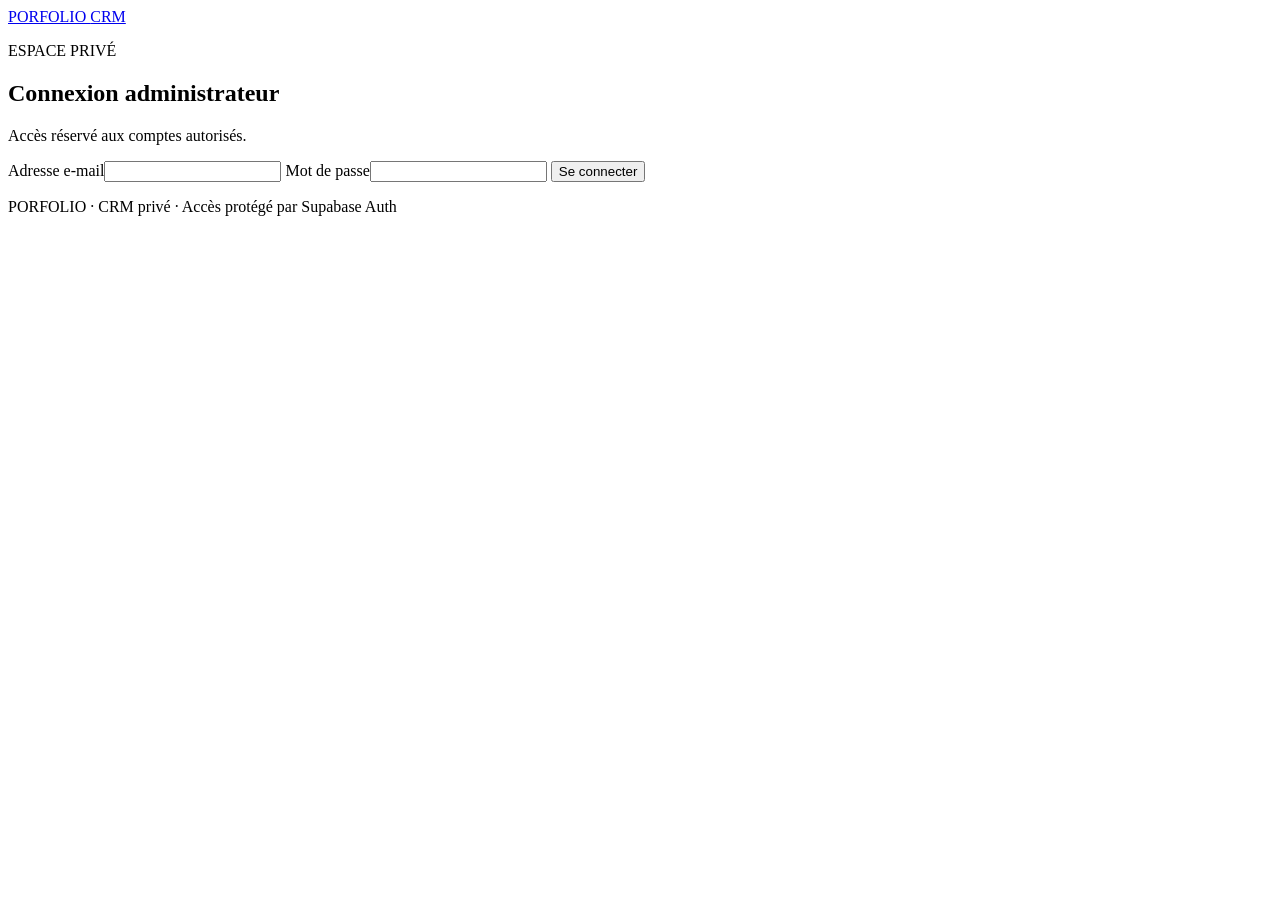
==== admin.html @ beca32bd "feat(portfolio): add private CRM admin interface" ====
<!doctype html>
<html lang="fr">
<head>
  <meta charset="utf-8">
  <meta name="viewport" content="width=device-width,initial-scale=1">
  <meta name="robots" content="noindex,nofollow">
  <title>CRM · PORFOLIO</title>
  <link rel="stylesheet" href="admin.css">
</head>
<body>
  <main class="admin-shell">
    <header class="admin-header">
      <a class="brand" href="./">PORFOLIO <span>CRM</span></a>
      <div id="session-actions" hidden><span id="admin-email"></span><button id="logout" class="button button-quiet">Déconnexion</button></div>
    </header>
    <section id="login-panel" class="panel login-panel">
      <p class="eyebrow">ESPACE PRIVÉ</p><h1>Connexion administrateur</h1>
      <p class="muted">Accès réservé aux comptes autorisés.</p>
      <form id="login-form">
        <label for="email">Adresse e-mail</label><input id="email" type="email" autocomplete="username" required>
        <label for="password">Mot de passe</label><input id="password" type="password" autocomplete="current-password" required>
        <button class="button button-primary" type="submit">Se connecter</button>
      </form>
      <p id="login-message" class="feedback" role="status"></p>
    </section>
    <section id="crm-panel" hidden>
      <div class="welcome"><div><p class="eyebrow">TABLEAU DE BORD</p><h1>Demandes entrantes</h1><p class="muted">Suivi des contacts et opportunités commerciales.</p></div><button id="refresh" class="button button-quiet">↻ Actualiser</button></div>
      <div class="stats"><article class="stat"><span>Total</span><strong id="total-count">—</strong></article><article class="stat"><span>À traiter</span><strong id="new-count">—</strong></article><article class="stat"><span>Affichées</span><strong id="shown-count">—</strong></article></div>
      <div class="toolbar"><label class="sr-only" for="status-filter">Filtrer par statut</label><select id="status-filter"><option value="">Tous les statuts</option><option value="new">Nouveau</option><option value="in_progress">En cours</option><option value="qualified">Qualifié</option><option value="closed">Clôturé</option><option value="spam">Spam</option></select><input id="search" type="search" placeholder="Rechercher nom, e-mail, message…"><span id="load-message" role="status"></span></div>
      <div id="leads-list" class="leads-list"></div>
      <div class="pagination"><button id="previous" class="button button-quiet">← Précédent</button><span id="page-label">Page 1</span><button id="next" class="button button-quiet">Suivant →</button></div>
    </section>
    <footer>PORFOLIO · CRM privé · Accès protégé par Supabase Auth</footer>
  </main>
  <script src="admin-config.js"></script>
  <script type="module" src="admin.js"></script>
</body></html>
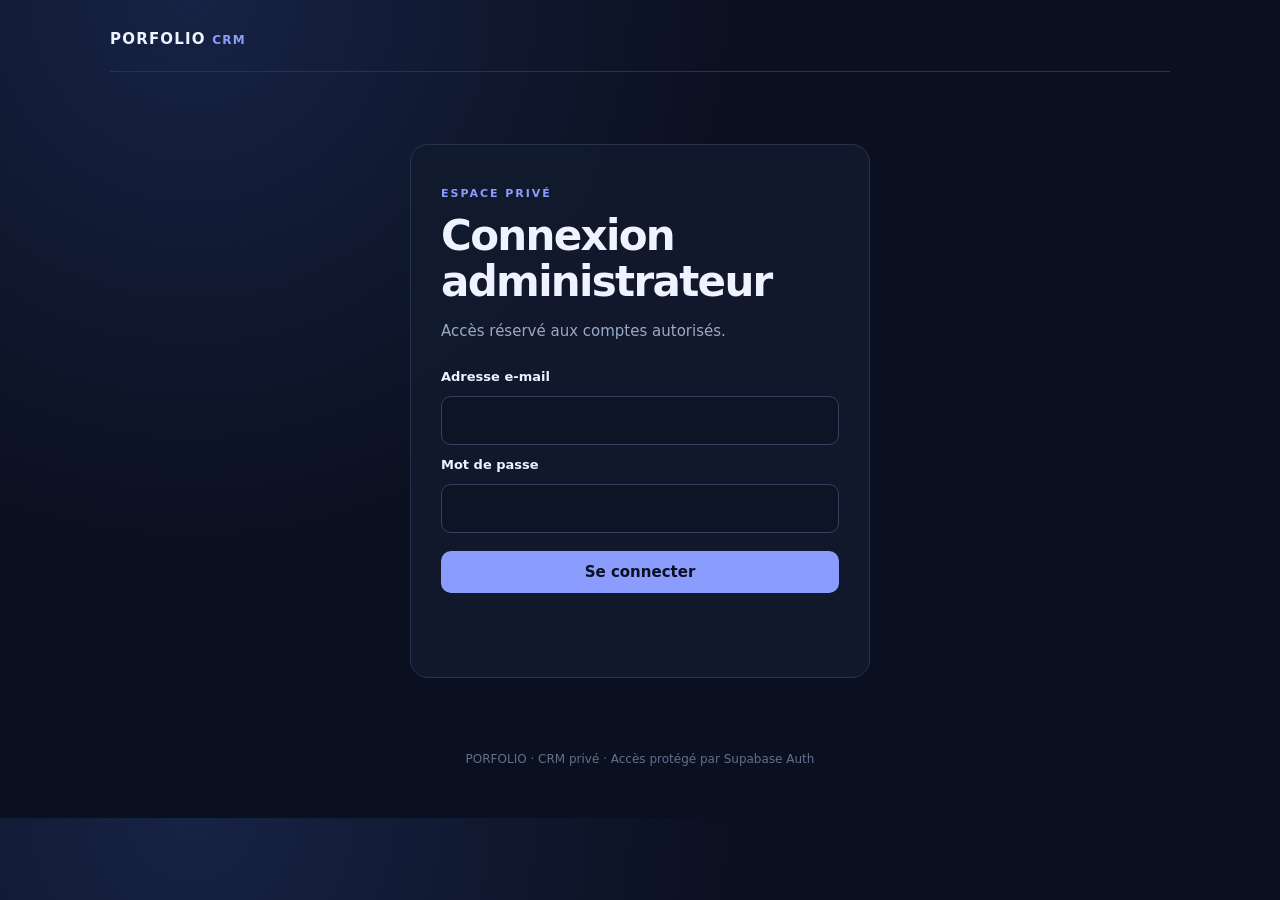
==== commit 12ed45f6: "feat(crm): add sales KPI dashboard cards" ====
--- a/admin.html
+++ b/admin.html
@@ -25,7 +25,7 @@
     </section>
     <section id="crm-panel" hidden>
       <div class="welcome"><div><p class="eyebrow">TABLEAU DE BORD</p><h1>Demandes entrantes</h1><p class="muted">Suivi des contacts et opportunités commerciales.</p></div><button id="refresh" class="button button-quiet">↻ Actualiser</button></div>
-      <div class="stats"><article class="stat"><span>Total</span><strong id="total-count">—</strong></article><article class="stat"><span>À traiter</span><strong id="new-count">—</strong></article><article class="stat"><span>Affichées</span><strong id="shown-count">—</strong></article></div>
+      <div class="stats"><article class="stat"><span>Total</span><strong id="total-count">—</strong></article><article class="stat"><span>À traiter</span><strong id="new-count">—</strong></article><article class="stat"><span>Affichées</span><strong id="shown-count">—</strong></article></div><div class="stats crm-kpis"><article class="stat"><span>Qualifiés</span><strong id="kpi-qualified">—</strong></article><article class="stat"><span>Propositions</span><strong id="kpi-proposal">—</strong></article><article class="stat"><span>Gagnés</span><strong id="kpi-won">—</strong></article><article class="stat"><span>Perdus</span><strong id="kpi-lost">—</strong></article><article class="stat"><span>Conversion</span><strong id="kpi-conversion">—</strong></article><article class="stat"><span>Relances en retard</span><strong id="kpi-late">—</strong></article></div>
       <div class="toolbar"><label class="sr-only" for="status-filter">Filtrer par statut</label><select id="status-filter"><option value="">Tous les statuts</option><option value="new">Nouveau</option><option value="in_progress">En cours</option><option value="qualified">Qualifié</option><option value="closed">Clôturé</option><option value="spam">Spam</option></select><input id="search" type="search" placeholder="Rechercher nom, e-mail, message…"><span id="load-message" role="status"></span></div>
       <div id="leads-list" class="leads-list"></div>
       <div class="pagination"><button id="previous" class="button button-quiet">← Précédent</button><span id="page-label">Page 1</span><button id="next" class="button button-quiet">Suivant →</button></div>
--- a/admin.css
+++ b/admin.css
@@ -0,0 +1,2 @@
+:root{color-scheme:dark;--bg:#0b1020;--panel:#121a2d;--line:#26334d;--text:#eef3ff;--muted:#9aa9c4;--accent:#8b9cff;--green:#6de0b4}*{box-sizing:border-box}body{margin:0;background:radial-gradient(circle at 15% 0,#172344,transparent 40%),var(--bg);color:var(--text);font:15px/1.5 Inter,system-ui,sans-serif}.admin-shell{max-width:1100px;margin:auto;padding:28px 20px 50px}.admin-header,.welcome,.toolbar,.pagination,.lead-top,.lead-meta{display:flex;align-items:center;justify-content:space-between;gap:12px}.admin-header{border-bottom:1px solid var(--line);padding-bottom:20px;margin-bottom:38px}.brand{font-weight:850;letter-spacing:.08em;color:var(--text);text-decoration:none}.brand span{color:var(--accent);font-size:.8em}.admin-header #session-actions{display:flex;align-items:center;gap:14px;color:var(--muted)}h1{font-size:clamp(28px,5vw,42px);line-height:1.1;margin:8px 0 12px;letter-spacing:-.04em}.eyebrow{font-size:11px;letter-spacing:.18em;color:var(--accent);font-weight:800}.muted{color:var(--muted)}.panel,.stat,.lead-card{background:rgba(18,26,45,.92);border:1px solid var(--line);border-radius:18px}.login-panel{max-width:460px;margin:8vh auto;padding:30px}.login-panel form{display:grid;gap:10px;margin-top:24px}label{font-weight:650;font-size:13px}input,select,textarea{background:#0c1426;border:1px solid #34415e;color:var(--text);padding:12px 14px;border-radius:10px;min-width:0;font:inherit}input:focus,select:focus,textarea:focus{outline:2px solid #7185ff;outline-offset:1px}.button{border:1px solid var(--line);border-radius:10px;padding:10px 15px;font:inherit;font-weight:700;cursor:pointer;color:var(--text);background:#1a2540}.button-primary{background:var(--accent);color:#0b1020;border:0;margin-top:8px}.button-quiet{background:transparent}.button:disabled{opacity:.45;cursor:not-allowed}.feedback{min-height:24px;color:#ffb9b9}.welcome{margin-bottom:24px}.stats{display:grid;grid-template-columns:repeat(3,1fr);gap:12px;margin:22px 0}.stat{padding:18px}.stat span{display:block;color:var(--muted);font-size:13px}.stat strong{display:block;font-size:28px;margin-top:6px}.toolbar{justify-content:flex-start;margin:18px 0;flex-wrap:wrap}.toolbar select{min-width:190px}.toolbar input{flex:1;min-width:220px}.toolbar #load-message{color:var(--muted);font-size:13px}.leads-list{display:grid;gap:12px}.lead-card{padding:18px}.lead-top{align-items:flex-start}.lead-card h3{margin:0;font-size:18px}.lead-card a{color:#aab8ff}.lead-meta{justify-content:flex-start;flex-wrap:wrap;color:var(--muted);font-size:12px;margin:8px 0 12px}.lead-message{white-space:pre-wrap;overflow-wrap:anywhere;color:#d5def0;margin:12px 0}.lead-controls{display:flex;justify-content:flex-end;gap:8px}.lead-controls select{padding:8px}.status{font-size:11px;border-radius:999px;padding:5px 9px;background:#27314a;color:#c9d4ed}.lead-notes{border-top:1px solid var(--line);margin-top:18px;padding-top:14px;display:grid;gap:10px}.notes-label{color:var(--muted);font-size:12px}.notes-input{width:100%;resize:vertical;min-height:76px}.lead-notes .button{justify-self:end}.pagination{margin:22px 0}.pagination span{color:var(--muted)}footer{text-align:center;color:#62708b;font-size:12px;margin-top:50px}.sr-only{position:absolute;width:1px;height:1px;padding:0;margin:-1px;overflow:hidden;clip:rect(0,0,0,0);white-space:nowrap;border:0}[hidden]{display:none!important}@media(max-width:600px){.admin-shell{padding:18px 12px}.admin-header{margin-bottom:24px}.stats{gap:7px}.stat{padding:12px}.stat strong{font-size:22px}.welcome{align-items:flex-start}.lead-top{flex-direction:column}.toolbar{align-items:stretch}.toolbar input,.toolbar select{width:100%}}
+.lead-followup{display:grid;grid-template-columns:minmax(220px,1fr) minmax(190px,auto) auto;gap:8px;margin-top:12px}.lead-followup input{width:100%}@media(max-width:650px){.lead-followup{grid-template-columns:1fr}.lead-followup .button{justify-self:end}}
